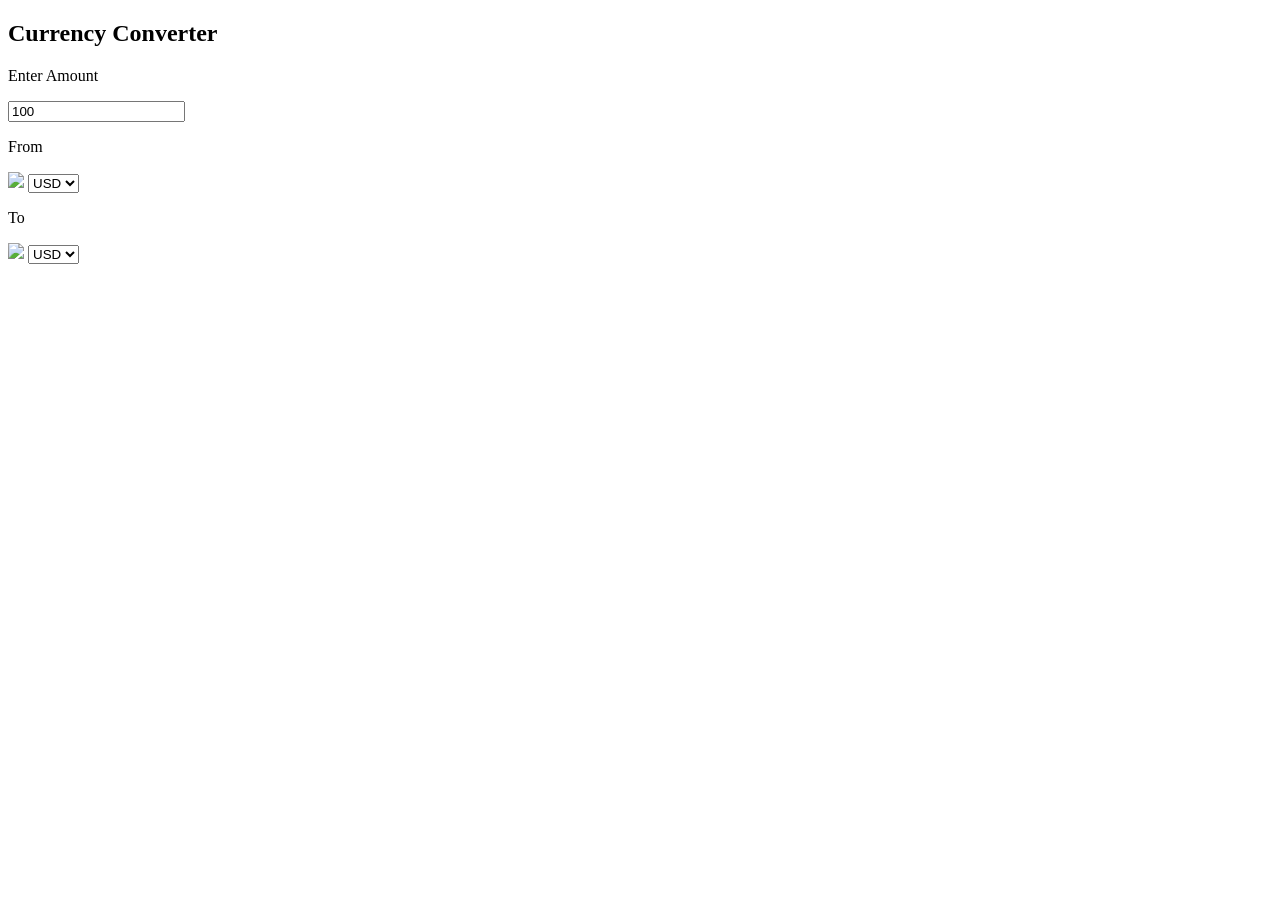
==== Currency Converter/index.html @ 74af681c "making currency converter" ====
<!DOCTYPE html>
<html lang="en">
<head>
    <meta charset="UTF-8">
    <meta name="viewport" content="width=device-width, initial-scale=1.0">
    <title>Currency Converter</title>
    <link rel="stylesheet" href="style.css">
</head>
<body>
    <div class="container">
        <h2>Currency Converter</h2>
        <form>
            <div class="amount">
                <p>Enter Amount</p>
                <input value="100" type="text">
            </div>
            <div class="dropdown">
                <div class="form">
                    <p>From</p>
                    <div class="select-container">
                        <img src="https://flagsapi.com/US/shiny/64.png">
                        <select name="from">
                            <option value="USD">USD</option>
                            <option value="INR">INR</option>
                            <option value="EUR">EUR</option>
                            <option value="AUD">AUD</option>
                        </select>
                    </div>
                </div>
                 <div class="to">
                    <p>To</p>
                    <div class="select-container">
                        <img src="https://flagsapi.com/IN/shiny/64.png">
                        <select name="from">
                            <option value="USD">USD</option>
                            <option value="INR">INR</option>
                            <option value="EUR">EUR</option>
                            <option value="AUD">AUD</option>
                        </select>
                    </div>
                </div>
            </div>
        </form>
    </div>
    <script src="script.js"></script>
</body>
</html>
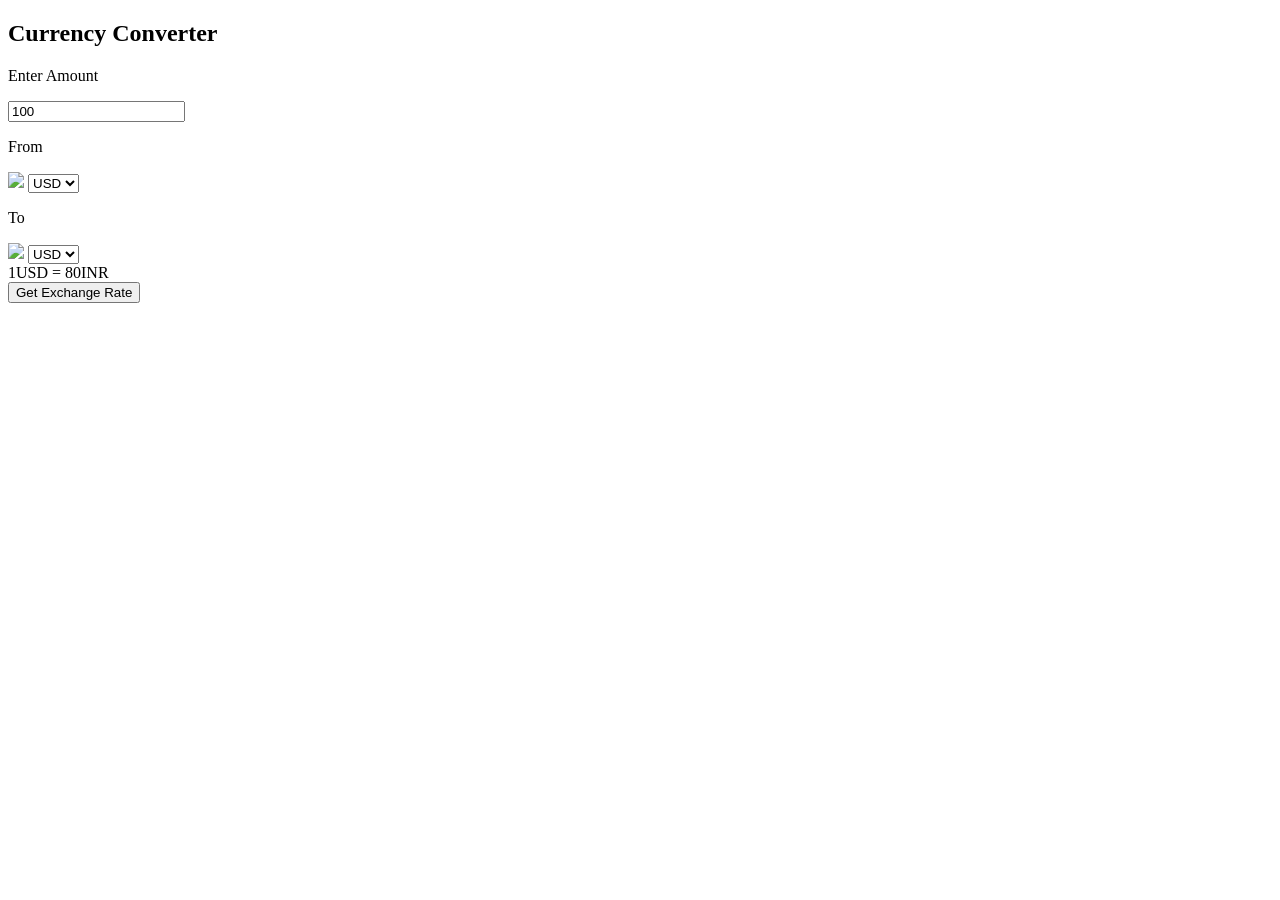
==== commit 9d85fc58: "layout done" ====
--- a/Currency Converter/index.html
+++ b/Currency Converter/index.html
@@ -1,47 +1,57 @@
-<!DOCTYPE html>
+<!doctype html>
 <html lang="en">
-<head>
-    <meta charset="UTF-8">
-    <meta name="viewport" content="width=device-width, initial-scale=1.0">
+  <head>
+    <meta charset="UTF-8" />
+    <meta name="viewport" content="width=device-width, initial-scale=1.0" />
     <title>Currency Converter</title>
-    <link rel="stylesheet" href="style.css">
-</head>
-<body>
+    <link rel="stylesheet" href="style.css" />
+    <link
+      rel="stylesheet"
+      href="https://cdnjs.cloudflare.com/ajax/libs/font-awesome/7.3.0/css/all.min.css"
+      integrity="sha512-ApSLB1Pd3/bZN8fWB/RG9YhN/7bd9Hkf3AGaE2mPfebjrxagjuBtx2GcgdqIlJkUzwylBo61r9Xa9NmgBI0swA=="
+      crossorigin="anonymous"
+      referrerpolicy="no-referrer"
+    />
+  </head>
+  <body>
     <div class="container">
-        <h2>Currency Converter</h2>
-        <form>
-            <div class="amount">
-                <p>Enter Amount</p>
-                <input value="100" type="text">
+      <h2>Currency Converter</h2>
+      <form>
+        <div class="amount">
+          <p>Enter Amount</p>
+          <input value="100" type="text" />
+        </div>
+        <div class="dropdown">
+          <div class="form">
+            <p>From</p>
+            <div class="select-container">
+              <img src="https://flagsapi.com/US/shiny/64.png" />
+              <select name="from">
+                <option value="USD">USD</option>
+                <option value="INR">INR</option>
+                <option value="EUR">EUR</option>
+                <option value="AUD">AUD</option>
+              </select>
             </div>
-            <div class="dropdown">
-                <div class="form">
-                    <p>From</p>
-                    <div class="select-container">
-                        <img src="https://flagsapi.com/US/shiny/64.png">
-                        <select name="from">
-                            <option value="USD">USD</option>
-                            <option value="INR">INR</option>
-                            <option value="EUR">EUR</option>
-                            <option value="AUD">AUD</option>
-                        </select>
-                    </div>
-                </div>
-                 <div class="to">
-                    <p>To</p>
-                    <div class="select-container">
-                        <img src="https://flagsapi.com/IN/shiny/64.png">
-                        <select name="from">
-                            <option value="USD">USD</option>
-                            <option value="INR">INR</option>
-                            <option value="EUR">EUR</option>
-                            <option value="AUD">AUD</option>
-                        </select>
-                    </div>
-                </div>
+          </div>
+          <i class="fa-solid fa-arrow-right-arrow-left"></i>
+          <div class="to">
+            <p>To</p>
+            <div class="select-container">
+              <img src="https://flagsapi.com/IN/shiny/64.png" />
+              <select name="from">
+                <option value="USD">USD</option>
+                <option value="INR">INR</option>
+                <option value="EUR">EUR</option>
+                <option value="AUD">AUD</option>
+              </select>
             </div>
-        </form>
+          </div>
+        </div>
+        <div class="msg">1USD = 80INR</div>
+      </form>
     </div>
     <script src="script.js"></script>
-</body>
-</html>+    <button>Get Exchange Rate</button>
+  </body>
+</html>
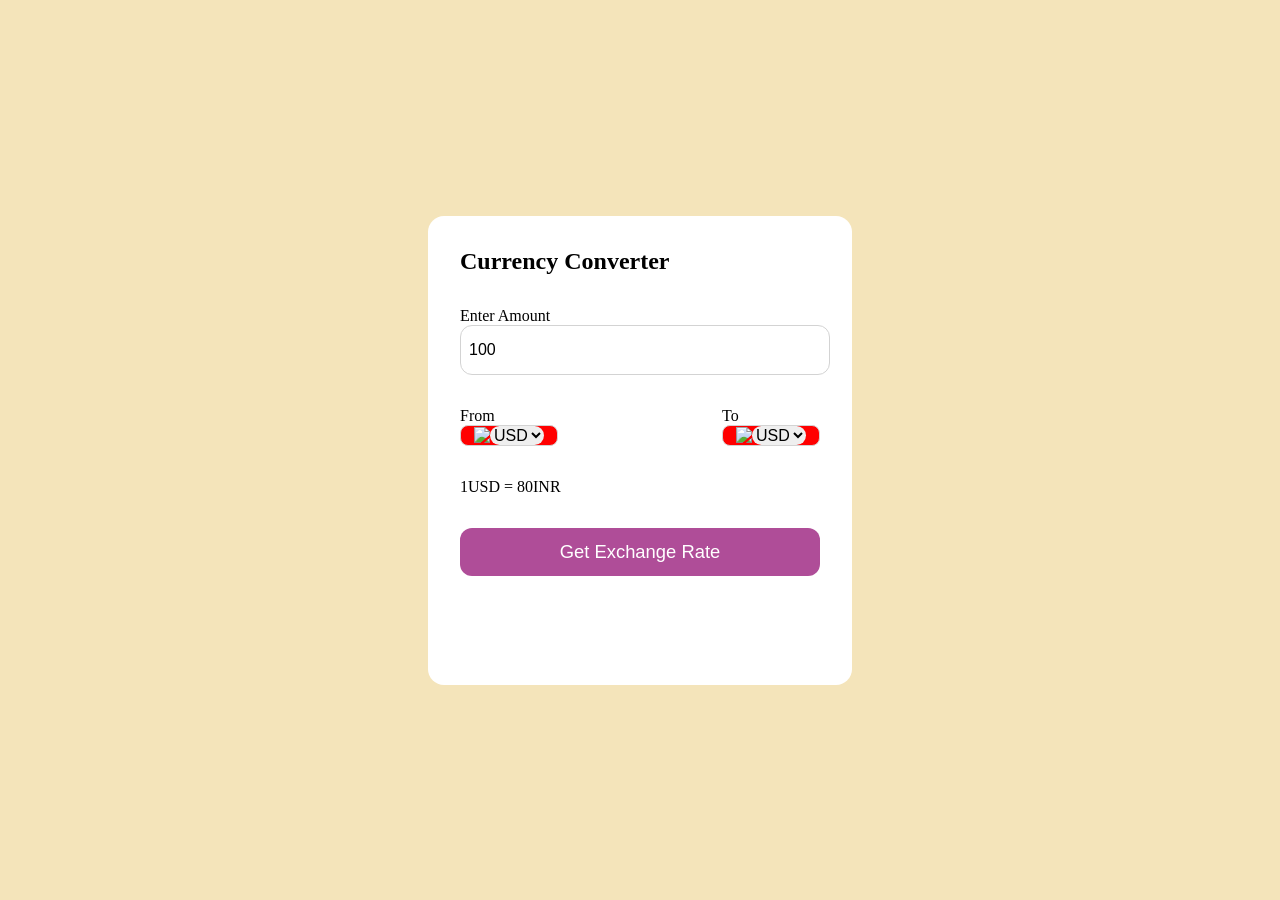
==== commit 17e5355c: "Improving the frontend" ====
--- a/Currency Converter/index.html
+++ b/Currency Converter/index.html
@@ -22,7 +22,7 @@
           <input value="100" type="text" />
         </div>
         <div class="dropdown">
-          <div class="form">
+          <div class="from">
             <p>From</p>
             <div class="select-container">
               <img src="https://flagsapi.com/US/shiny/64.png" />
@@ -39,7 +39,7 @@
             <p>To</p>
             <div class="select-container">
               <img src="https://flagsapi.com/IN/shiny/64.png" />
-              <select name="from">
+              <select name="to">
                 <option value="USD">USD</option>
                 <option value="INR">INR</option>
                 <option value="EUR">EUR</option>
@@ -49,9 +49,9 @@
           </div>
         </div>
         <div class="msg">1USD = 80INR</div>
+        <button>Get Exchange Rate</button>
       </form>
     </div>
     <script src="script.js"></script>
-    <button>Get Exchange Rate</button>
   </body>
 </html>
--- a/Currency Converter/style.css
+++ b/Currency Converter/style.css
@@ -0,0 +1,81 @@
+*{
+    margin: 0;
+    padding: 0;
+}
+
+body{
+    display: flex;
+    justify-content: center;
+    align-items: center;
+    min-height: 100vh;
+    background-color: #f4e4ba;
+}
+
+.container{
+    background-color: #fff;
+    padding: 2rem;
+    border-radius: 1rem;
+    min-height: 45vh;
+    width: 40vh;
+}
+
+form{
+    margin: 2rem 0 1rem 0;
+}
+
+form select, button, input{
+    width: 100%;
+    border: none;
+    outline: none;
+    border-radius: 0.75rem;
+}
+
+form input{
+    border: 1px solid lightgray;
+    font-size: 1rem;
+    height: 3rem;
+    padding-left: 0.5rem;
+}
+
+.dropdown{
+    display: flex;
+    justify-content: space-between;
+    align-items: center;
+    margin-top: 2rem;
+}
+
+.dropdown i{
+    font-size: 1.5rem;
+    margin-top: 1rem;
+
+}
+
+.select-container img{
+    font-size: 2rem;
+}
+
+.select-container{
+    border-radius: 0.5rem;
+    border: 1px solid lightgray;
+    display: flex;
+    justify-content: center;
+    align-items: center;
+    width: 6rem;
+    background-color: red;
+}
+
+.select-container select{
+    font-size: 1rem;
+    width: auto;
+}
+
+.msg{
+    margin: 2rem 0 2rem 0;
+}
+
+form button{
+    height: 3rem;
+    background-color: #af4d98;
+    color: #fff;
+    font-size: 1.15rem;
+}
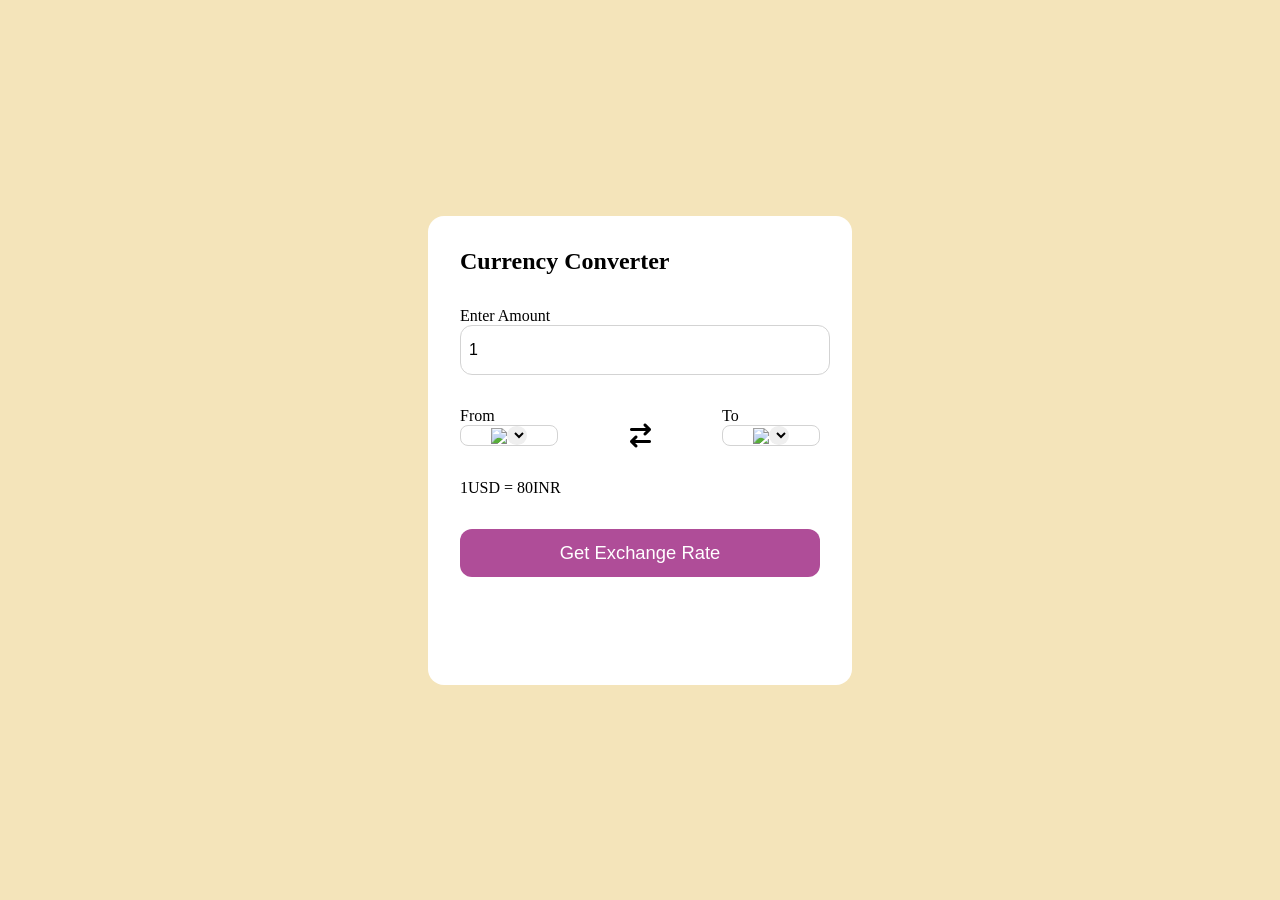
==== commit 0c0d128a: "Improved the code" ====
--- a/Currency Converter/index.html
+++ b/Currency Converter/index.html
@@ -1,14 +1,14 @@
-<!doctype html>
+<!DOCTYPE html>
 <html lang="en">
   <head>
     <meta charset="UTF-8" />
     <meta name="viewport" content="width=device-width, initial-scale=1.0" />
     <title>Currency Converter</title>
-    <link rel="stylesheet" href="style.css" />
+    <link href="style.css" rel="stylesheet" />
     <link
       rel="stylesheet"
-      href="https://cdnjs.cloudflare.com/ajax/libs/font-awesome/7.3.0/css/all.min.css"
-      integrity="sha512-ApSLB1Pd3/bZN8fWB/RG9YhN/7bd9Hkf3AGaE2mPfebjrxagjuBtx2GcgdqIlJkUzwylBo61r9Xa9NmgBI0swA=="
+      href="https://cdnjs.cloudflare.com/ajax/libs/font-awesome/6.5.1/css/all.min.css"
+      integrity="sha512-DTOQO9RWCH3ppGqcWaEA1BIZOC6xxalwEsw9c2QQeAIftl+Vegovlnee1c9QX4TctnWMn13TZye+giMm8e2LwA=="
       crossorigin="anonymous"
       referrerpolicy="no-referrer"
     />
@@ -19,32 +19,22 @@
       <form>
         <div class="amount">
           <p>Enter Amount</p>
-          <input value="100" type="text" />
+          <input value="1" type="text" />
         </div>
         <div class="dropdown">
           <div class="from">
             <p>From</p>
             <div class="select-container">
-              <img src="https://flagsapi.com/US/shiny/64.png" />
-              <select name="from">
-                <option value="USD">USD</option>
-                <option value="INR">INR</option>
-                <option value="EUR">EUR</option>
-                <option value="AUD">AUD</option>
-              </select>
+              <img src="https://flagsapi.com/US/flat/64.png" />
+              <select name="from"></select>
             </div>
           </div>
           <i class="fa-solid fa-arrow-right-arrow-left"></i>
           <div class="to">
             <p>To</p>
             <div class="select-container">
-              <img src="https://flagsapi.com/IN/shiny/64.png" />
-              <select name="to">
-                <option value="USD">USD</option>
-                <option value="INR">INR</option>
-                <option value="EUR">EUR</option>
-                <option value="AUD">AUD</option>
-              </select>
+              <img src="https://flagsapi.com/IN/flat/64.png" />
+              <select name="to"></select>
             </div>
           </div>
         </div>
@@ -52,6 +42,7 @@
         <button>Get Exchange Rate</button>
       </form>
     </div>
-    <script src="script.js"></script>
+    <script src="codes.js"></script>
+    <script src="app.js"></script>
   </body>
-</html>
+</html>
--- a/Currency Converter/style.css
+++ b/Currency Converter/style.css
@@ -1,81 +1,82 @@
-*{
-    margin: 0;
-    padding: 0;
+* {
+  margin: 0;
+  padding: 0;
 }
 
-body{
-    display: flex;
-    justify-content: center;
-    align-items: center;
-    min-height: 100vh;
-    background-color: #f4e4ba;
+body {
+  display: flex;
+  justify-content: center;
+  align-items: center;
+  min-height: 100vh;
+  background-color: #f4e4ba;
 }
 
-.container{
-    background-color: #fff;
-    padding: 2rem;
-    border-radius: 1rem;
-    min-height: 45vh;
-    width: 40vh;
+.container {
+  background-color: #fff;
+  padding: 2rem;
+  border-radius: 1rem;
+  min-height: 45vh;
+  width: 40vh;
 }
 
-form{
-    margin: 2rem 0 1rem 0;
+form {
+  margin: 2rem 0 1rem 0;
 }
 
-form select, button, input{
-    width: 100%;
-    border: none;
-    outline: none;
-    border-radius: 0.75rem;
+form select,
+button,
+input {
+  width: 100%;
+  border: none;
+  outline: none;
+  border-radius: 0.75rem;
 }
 
-form input{
-    border: 1px solid lightgray;
-    font-size: 1rem;
-    height: 3rem;
-    padding-left: 0.5rem;
+form input {
+  border: 1px solid lightgray;
+  font-size: 1rem;
+  height: 3rem;
+  padding-left: 0.5rem;
 }
 
-.dropdown{
-    display: flex;
-    justify-content: space-between;
-    align-items: center;
-    margin-top: 2rem;
+.dropdown {
+  display: flex;
+  justify-content: space-between;
+  align-items: center;
+  margin-top: 2rem;
 }
 
-.dropdown i{
-    font-size: 1.5rem;
-    margin-top: 1rem;
-
+.dropdown i {
+  font-size: 1.5rem;
+  margin-top: 1rem;
 }
 
-.select-container img{
-    font-size: 2rem;
+.select-container img {
+  max-width: 2rem;
 }
 
-.select-container{
-    border-radius: 0.5rem;
-    border: 1px solid lightgray;
-    display: flex;
-    justify-content: center;
-    align-items: center;
-    width: 6rem;
-    background-color: red;
+.select-container {
+  display: flex;
+  justify-content: center;
+  align-items: center;
+  width: 6rem;
+  border-radius: 0.5rem;
+  border: 1px solid lightgray;
 }
 
-.select-container select{
-    font-size: 1rem;
-    width: auto;
+.select-container select {
+  font-size: 1rem;
+  width: auto;
 }
 
-.msg{
-    margin: 2rem 0 2rem 0;
+.msg {
+  margin: 2rem 0 2rem 0;
 }
 
-form button{
-    height: 3rem;
-    background-color: #af4d98;
-    color: #fff;
-    font-size: 1.15rem;
+form button {
+  height: 3rem;
+  background-color: #af4d98;
+  color: #fff;
+  font-size: 1.15rem;
+  cursor: pointer;
 }
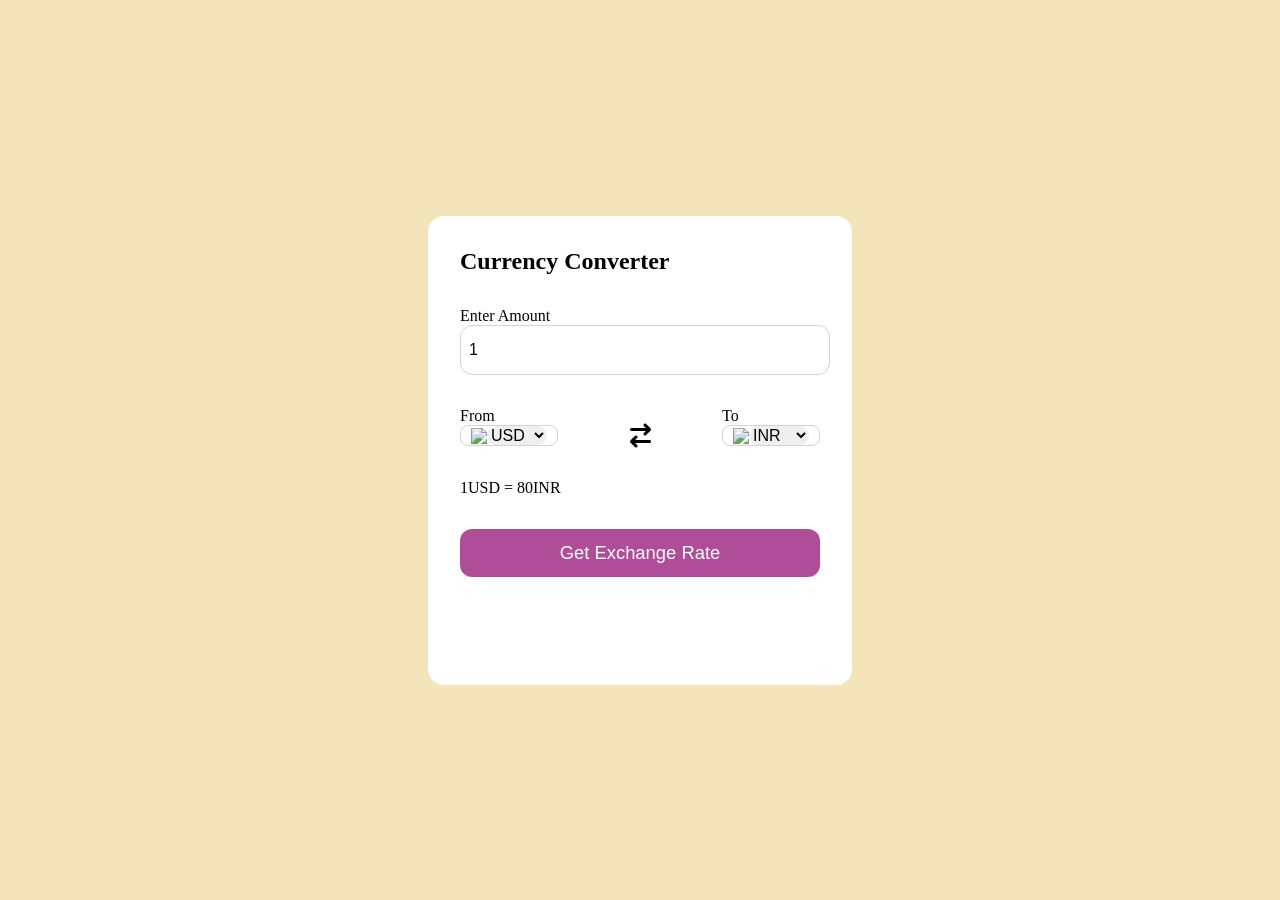
==== commit a729a113: "wrote the logic for select" ====
--- a/Currency Converter/index.html
+++ b/Currency Converter/index.html
@@ -42,7 +42,7 @@
         <button>Get Exchange Rate</button>
       </form>
     </div>
-    <script src="codes.js"></script>
-    <script src="app.js"></script>
+    <script src="code.js"></script>
+    <script src="script.js"></script>
   </body>
 </html>
